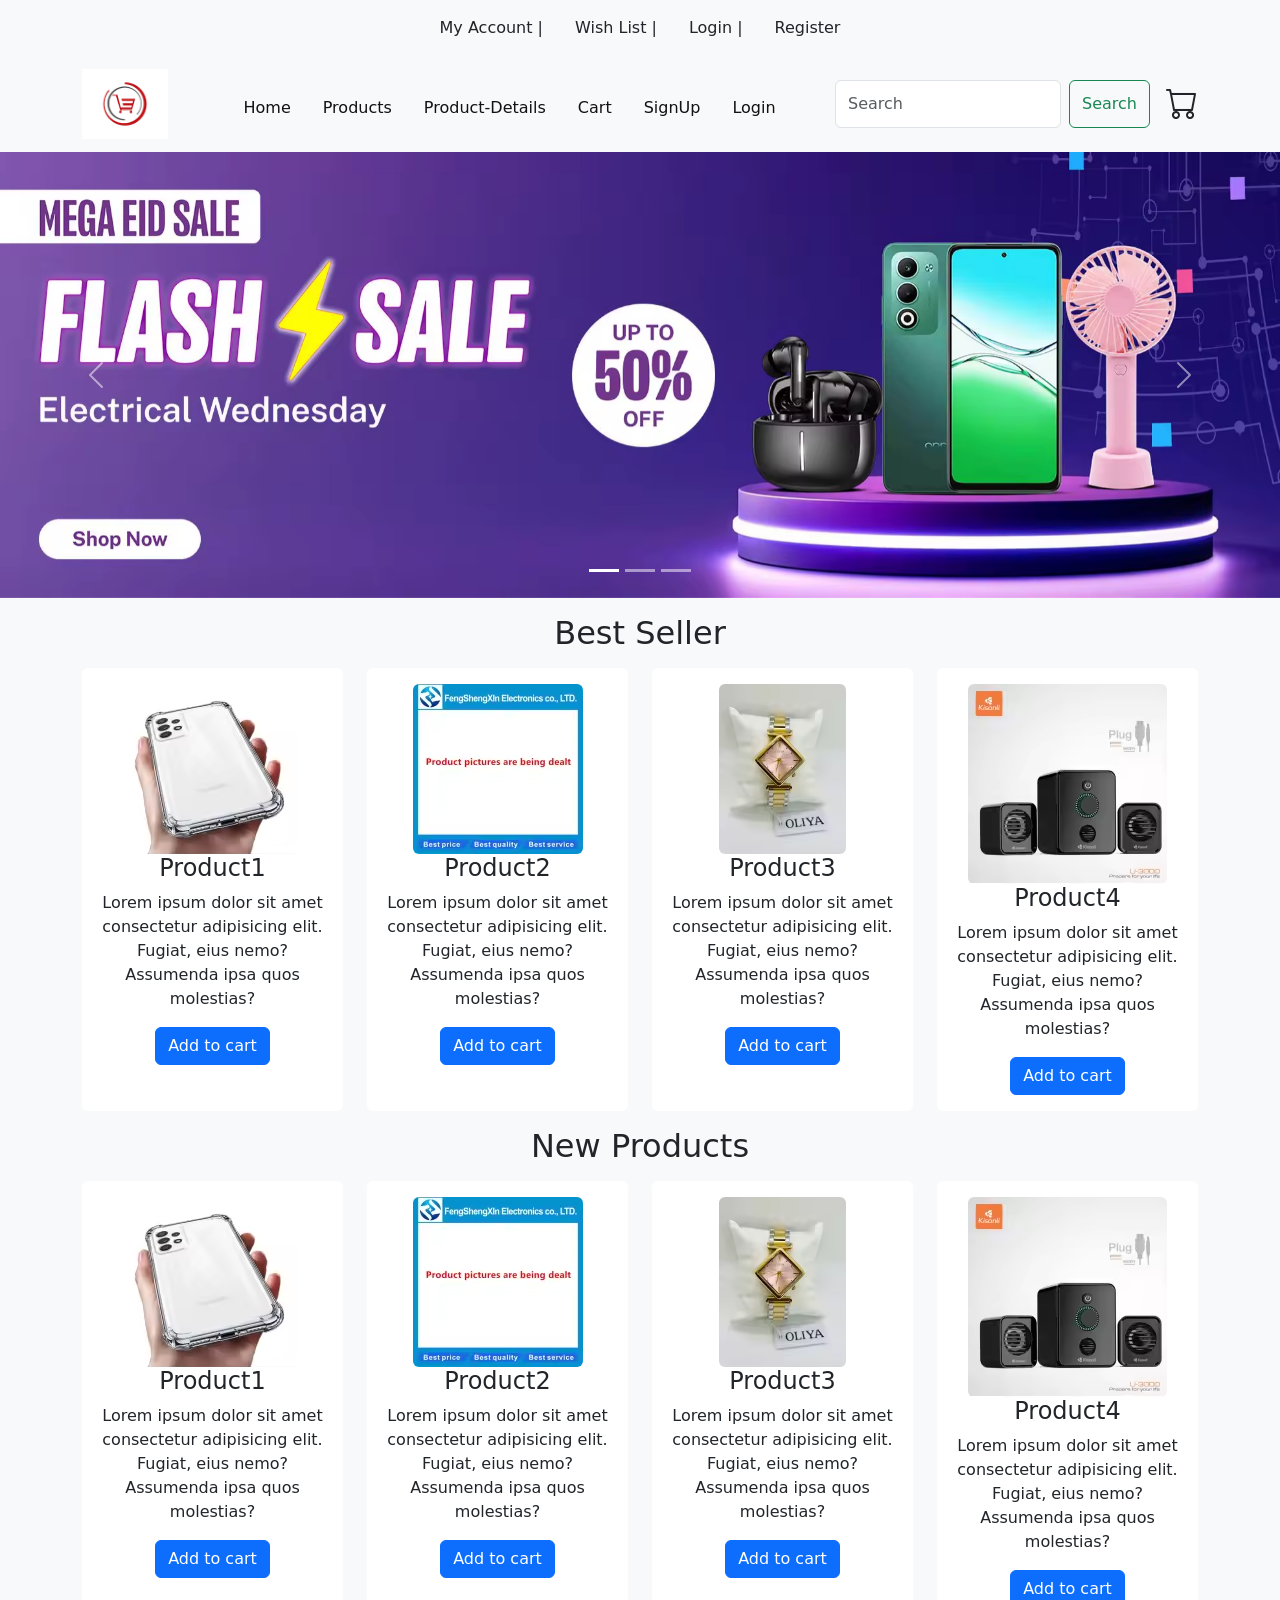
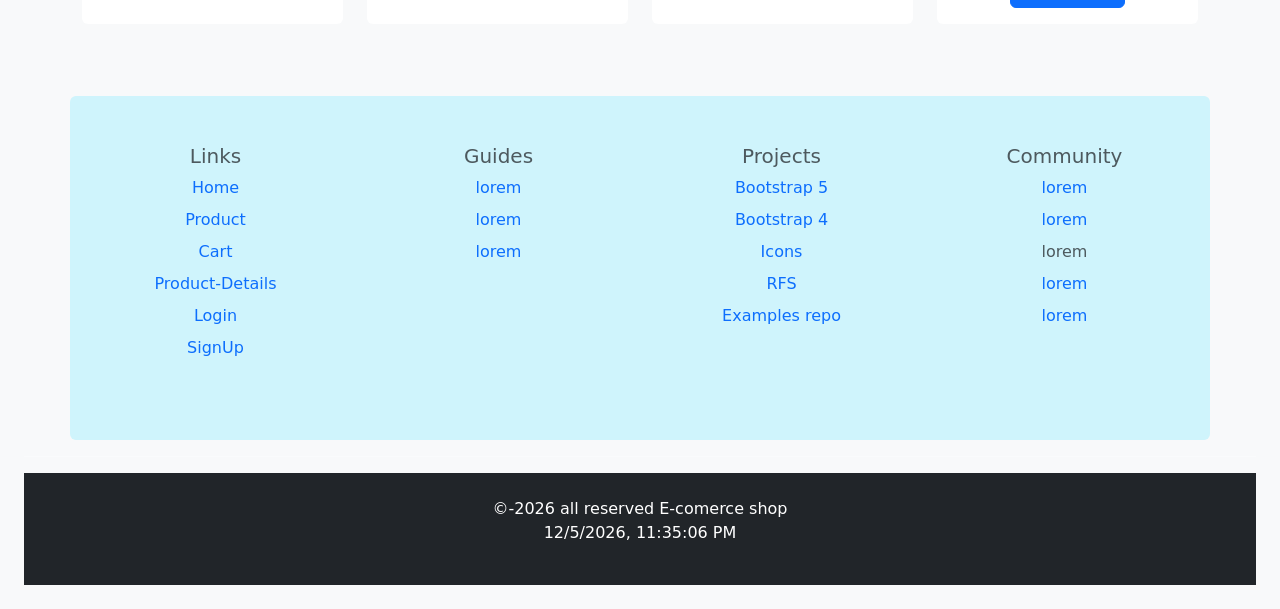
==== index.html @ 4bccac6c "first commit" ====
<!doctype html>
<html lang="en">

<head>
    <meta charset="utf-8">
    <meta name="viewport" content="width=device-width, initial-scale=1">
    <title>E-comerce Web-page</title>
    <link href="https://cdn.jsdelivr.net/npm/bootstrap@5.3.8/dist/css/bootstrap.min.css" rel="stylesheet"
        integrity="sha384-sRIl4kxILFvY47J16cr9ZwB07vP4J8+LH7qKQnuqkuIAvNWLzeN8tE5YBujZqJLB" crossorigin="anonymous">
    <link rel="stylesheet" href="https://cdn.jsdelivr.net/npm/bootstrap-icons@1.13.1/font/bootstrap-icons.min.css">
    <link rel="stylesheet" href="Assets/css/bootstrap.min.css">
    <link rel="stylesheet" href="Assets/css/style.css">
</head>

<body class="bg-light">
    <header>

        <!--Topbar -->
        <ul class="nav justify-content-center py-2">
            <li class="nav-item"><a href="#" class="nav-link text-dark">My Account |</a></li>
            <li class="nav-item"><a href="#" class="nav-link text-dark">Wish List |</a></li>
            <li class="nav-item"><a href="#" class="nav-link text-dark">Login |</a></li>
            <li class="nav-item"><a href="#" class="nav-link text-dark">Register </a></li>
        </ul>

        <!--Main Menubar-->
        <nav class="navbar navbar-expand-lg">
            <div class="container">

                <a class="navbar-brand" href="#"><img height="70px" src="Assets/images/logo.png" alt="logo"></a>

                <button class="navbar-toggler" type="button" data-bs-toggle="collapse"
                    data-bs-target="#navbarSupportedContent" aria-controls="navbarSupportedContent"
                    aria-expanded="false" aria-label="Toggle navigation">
                    <span class="navbar-toggler-icon"></span>
                </button>
                <div class="collapse navbar-collapse" id="navbarSupportedContent">
                    <ul class="navbar-nav m-auto mb-2 mb-lg-0 gap-3">
                        <li class="nav-item">
                            <a class="nav-link" aria-current="page" href="index.html">Home</a>
                        </li>
                        <li class="nav-item">
                            <a class="nav-link" href="Product.html">Products</a>
                        </li>
                        <li class="nav-item">
                            <a class="nav-link" href="Product_details.html">Product-Details</a>
                        </li>
                        <li class="nav-item">
                            <a class="nav-link" href="cart.html">Cart</a>
                        </li>
                        <li class="nav-item">
                            <a class="nav-link" href="Signup.html">SignUp</a>
                        </li>
                        <li class="nav-item">
                            <a class="nav-link" href="Login.html">Login</a>
                        </li>


                    </ul>
                    <form class="d-flex" role="search">
                        <input class="form-control me-2" type="search" placeholder="Search" aria-label="Search" />
                        <button class="btn btn-outline-success" type="submit">Search</button>
                        <a href="cart.html" class="text-dark"><i class="bi bi-cart ms-3 fs-2"></i></a>
                    </form>
                </div>
            </div>
        </nav>

    </header>

    <!--Hero Section-->
    <div id="carouselExampleIndicators" class="carousel slide">
        <div class="carousel-indicators">
            <button type="button" data-bs-target="#carouselExampleIndicators" data-bs-slide-to="0" class="active"
                aria-current="true" aria-label="Slide 1"></button>
            <button type="button" data-bs-target="#carouselExampleIndicators" data-bs-slide-to="1"
                aria-label="Slide 2"></button>
            <button type="button" data-bs-target="#carouselExampleIndicators" data-bs-slide-to="2"
                aria-label="Slide 3"></button>
        </div>
        <div class="carousel-inner">
            <div class="carousel-item active">
                <img src="Assets/images/Banner.jpg" class="d-block w-100" alt="Banner">
            </div>
            <div class="carousel-item">
                <img src="Assets/images/Banner1.jpg" class="d-block w-100" alt="Banner">
            </div>
            <div class="carousel-item">
                <img src="Assets/images/Banner2.jpg" class="d-block w-100" alt="Banner">
            </div>
        </div>
        <button class="carousel-control-prev" type="button" data-bs-target="#carouselExampleIndicators"
            data-bs-slide="prev">
            <span class="carousel-control-prev-icon" aria-hidden="true"></span>
            <span class="visually-hidden">Previous</span>
        </button>
        <button class="carousel-control-next" type="button" data-bs-target="#carouselExampleIndicators"
            data-bs-slide="next">
            <span class="carousel-control-next-icon" aria-hidden="true"></span>
            <span class="visually-hidden">Next</span>
        </button>
    </div>

    <!--Best Seller Section-->
    <section class="container">
        <div class="row mt-3">
            <h2 class="text-center mb-3">Best Seller </h3>
                <div class="col-md-3">

                    <div class=" card-style text-center h-100 p-3 bg-white rounded">
                        <img class="rounded" src="Assets/images/product2.jpg" alt="Product">
                        <h4>Product1</h4>
                        <p>Lorem ipsum dolor sit amet consectetur adipisicing elit. Fugiat, eius nemo? Assumenda
                            ipsa quos molestias?</p>
                        <button class="btn btn-primary">Add to cart</button>
                    </div>
                </div>
                <div class="col-md-3">

                    <div class=" card-style text-center h-100 p-3 bg-white rounded">
                        <img class="rounded" src="Assets/images/product3.jpg" alt="Product">
                        <h4>Product2</h4>
                        <p>Lorem ipsum dolor sit amet consectetur adipisicing elit. Fugiat, eius nemo? Assumenda
                            ipsa quos molestias?</p>
                        <button class="btn btn-primary">Add to cart</button>
                    </div>
                </div>
                <div class="col-md-3">

                    <div class=" card-style text-center h-100 p-3 bg-white rounded">
                        <img class="rounded" src="Assets/images/product4.jpg" alt="Product">
                        <h4>Product3</h4>
                        <p>Lorem ipsum dolor sit amet consectetur adipisicing elit. Fugiat, eius nemo? Assumenda
                            ipsa quos molestias?</p>
                        <button class="btn btn-primary">Add to cart</button>
                    </div>
                </div>
                <div class="col-md-3">

                    <div class=" card-style text-center h-100 p-3 bg-white rounded">
                        <img class="rounded" src="Assets/images/product5.jpg" alt="Product">
                        <h4>Product4</h4>
                        <p>Lorem ipsum dolor sit amet consectetur adipisicing elit. Fugiat, eius nemo? Assumenda
                            ipsa quos molestias?</p>
                        <button class="btn btn-primary">Add to cart</button>
                    </div>
                </div>


        </div>
    </section>

    <!--New Product-->
    <section class="container">
        <div class="row mt-3">
            <h2 class="text-center mb-3">New Products </h3>
                <div class="col-md-3">

                    <div class=" card-style text-center h-100 p-3 bg-white rounded">
                        <img class="rounded" src="Assets/images/product2.jpg" alt="Product">
                        <h4>Product1</h4>
                        <p>Lorem ipsum dolor sit amet consectetur adipisicing elit. Fugiat, eius nemo? Assumenda
                            ipsa quos molestias?</p>
                        <button class="btn btn-primary">Add to cart</button>
                    </div>
                </div>
                <div class="col-md-3">

                    <div class=" card-style text-center h-100 p-3 bg-white rounded">
                        <img class="rounded" src="Assets/images/product3.jpg" alt="Product">
                        <h4>Product2</h4>
                        <p>Lorem ipsum dolor sit amet consectetur adipisicing elit. Fugiat, eius nemo? Assumenda
                            ipsa quos molestias?</p>
                        <button class="btn btn-primary">Add to cart</button>
                    </div>
                </div>
                <div class="col-md-3">

                    <div class=" card-style text-center h-100 p-3 bg-white rounded">
                        <img class="rounded" src="Assets/images/product4.jpg" alt="Product">
                        <h4>Product3</h4>
                        <p>Lorem ipsum dolor sit amet consectetur adipisicing elit. Fugiat, eius nemo? Assumenda
                            ipsa quos molestias?</p>
                        <button class="btn btn-primary">Add to cart</button>
                    </div>
                </div>
                <div class="col-md-3">

                    <div class=" card-style text-center h-100 p-3 bg-white rounded">
                        <img class="rounded" src="Assets/images/product5.jpg" alt="Product">
                        <h4>Product4</h4>
                        <p>Lorem ipsum dolor sit amet consectetur adipisicing elit. Fugiat, eius nemo? Assumenda
                            ipsa quos molestias?</p>
                        <button class="btn btn-primary">Add to cart</button>
                    </div>
                </div>


        </div>
    </section>




    <footer class="text-center  text-white p-4 mt-5">
        <!--Big Footer Section-->

        <div class="container rounded py-4 py-md-5 px-4 px-md-3 text-body-secondary bg-info-subtle">
            <div class="row">
                <div class="col-6 col-lg-3 mb-3">
                    <h5>Links</h5>
                    <ul class="list-unstyled">
                        <li class="mb-2"><a href="/">Home</a></li>

                        <li class="mb-2"><a href="Product.html">Product</a></li>
                        <li class="mb-2"><a href="cart.html">Cart</a></li>
                        <li class="mb-2"><a href="Product_details.html">Product-Details</a></li>
                        <li class="mb-2"><a href="Login.html">Login</a></li>
                        <li class="mb-2"><a href="Signup.html">SignUp</a></li>
                    </ul>
                </div>
                <div class="col-6 col-lg-3 mb-3">
                    <h5>Guides</h5>
                    <ul class="list-unstyled">
                        <li class="mb-2"><a href="#">lorem</a></li>
                        <li class="mb-2"><a href="#">lorem</a></li>
                        <li class="mb-2"><a href="#">lorem</a></li>

                    </ul>
                </div>
                <div class="col-6 col-lg-3 mb-3">
                    <h5>Projects</h5>
                    <ul class="list-unstyled">
                        <li class="mb-2"> <a href="https://github.com/twbs/bootstrap" target="_blank"
                                rel="noopener">Bootstrap 5</a> </li>
                        <li class="mb-2"> <a href="https://github.com/twbs/bootstrap/tree/v4-dev" target="_blank"
                                rel="noopener">Bootstrap 4</a> </li>
                        <li class="mb-2"><a href="https://github.com/twbs/icons" target="_blank"
                                rel="noopener">Icons</a></li>
                        <li class="mb-2"><a href="https://github.com/twbs/rfs" target="_blank" rel="noopener">RFS</a>
                        </li>
                        <li class="mb-2"> <a href="https://github.com/twbs/examples" target="_blank"
                                rel="noopener">Examples repo</a> </li>
                    </ul>
                </div>
                <div class="col-6 col-lg-3 mb-3">
                    <h5>Community</h5>
                    <ul class="list-unstyled">
                        <li class="mb-2"> <a href="https://github.com/twbs/bootstrap/issues" target="_blank"
                                rel="noopener"> lorem</a> </li>
                        <li class="mb-2"> <a href="https://github.com/twbs/bootstrap/discussions" target="_blank"
                                rel="noopener"> lorem</a> </li>
                        <li class="mb-2"> <a href="https://github.com/sponsors/twbs" target="_blank" rel="noopener"></a>
                            lorem</a> </li>
                        <li class="mb-2"><a href="https://opencollective.com/bootstrap" target="_blank" rel="noopener">
                                lorem</a></li>
                        <li class="mb-2"> <a href="https://stackoverflow.com/questions/tagged/bootstrap-5"
                                target="_blank" rel="noopener"> lorem</a> </li>
                    </ul>
                </div>
            </div>
        </div>

        <hr>
        <!--Mini Footer Section-->
        <div class="bg-dark py-4">
            &copy;-2026 all reserved E-comerce shop
            <p id="time"></p>
        </div>

    </footer>
    <script src="Assets/js/script.js"></script>
    <script src="Assets/js/bootstrap.min.js"></script>
    <script src="https://cdn.jsdelivr.net/npm/bootstrap@5.3.8/dist/js/bootstrap.bundle.min.js"
        integrity="sha384-FKyoEForCGlyvwx9Hj09JcYn3nv7wiPVlz7YYwJrWVcXK/BmnVDxM+D2scQbITxI"
        crossorigin="anonymous"></script>
</body>

</html>
---- Assets/css/style.css ----
.img-style:hover {
    transform: scale(1.1);
    transition: 2s;
}

.navbar-nav a {
    color: rgb(19, 17, 17);
    font-weight: 35px;
}

.navbar ul li:hover {
    background: rgb(87, 238, 238);
    transform: scale(1.1);
    transition: 0.3s;
    border-radius: 10px;
}

.navbar ul li a:hover {
    color: blueviolet;
    text-decoration: underline;
}

.card-style:hover {
    transform: scale(1.1);
    transition: 2s;
    box-shadow: 0 0 15px rgba(0, 0, 0, 0.2);
}
.list-unstyled li a{
    text-decoration: none;
}
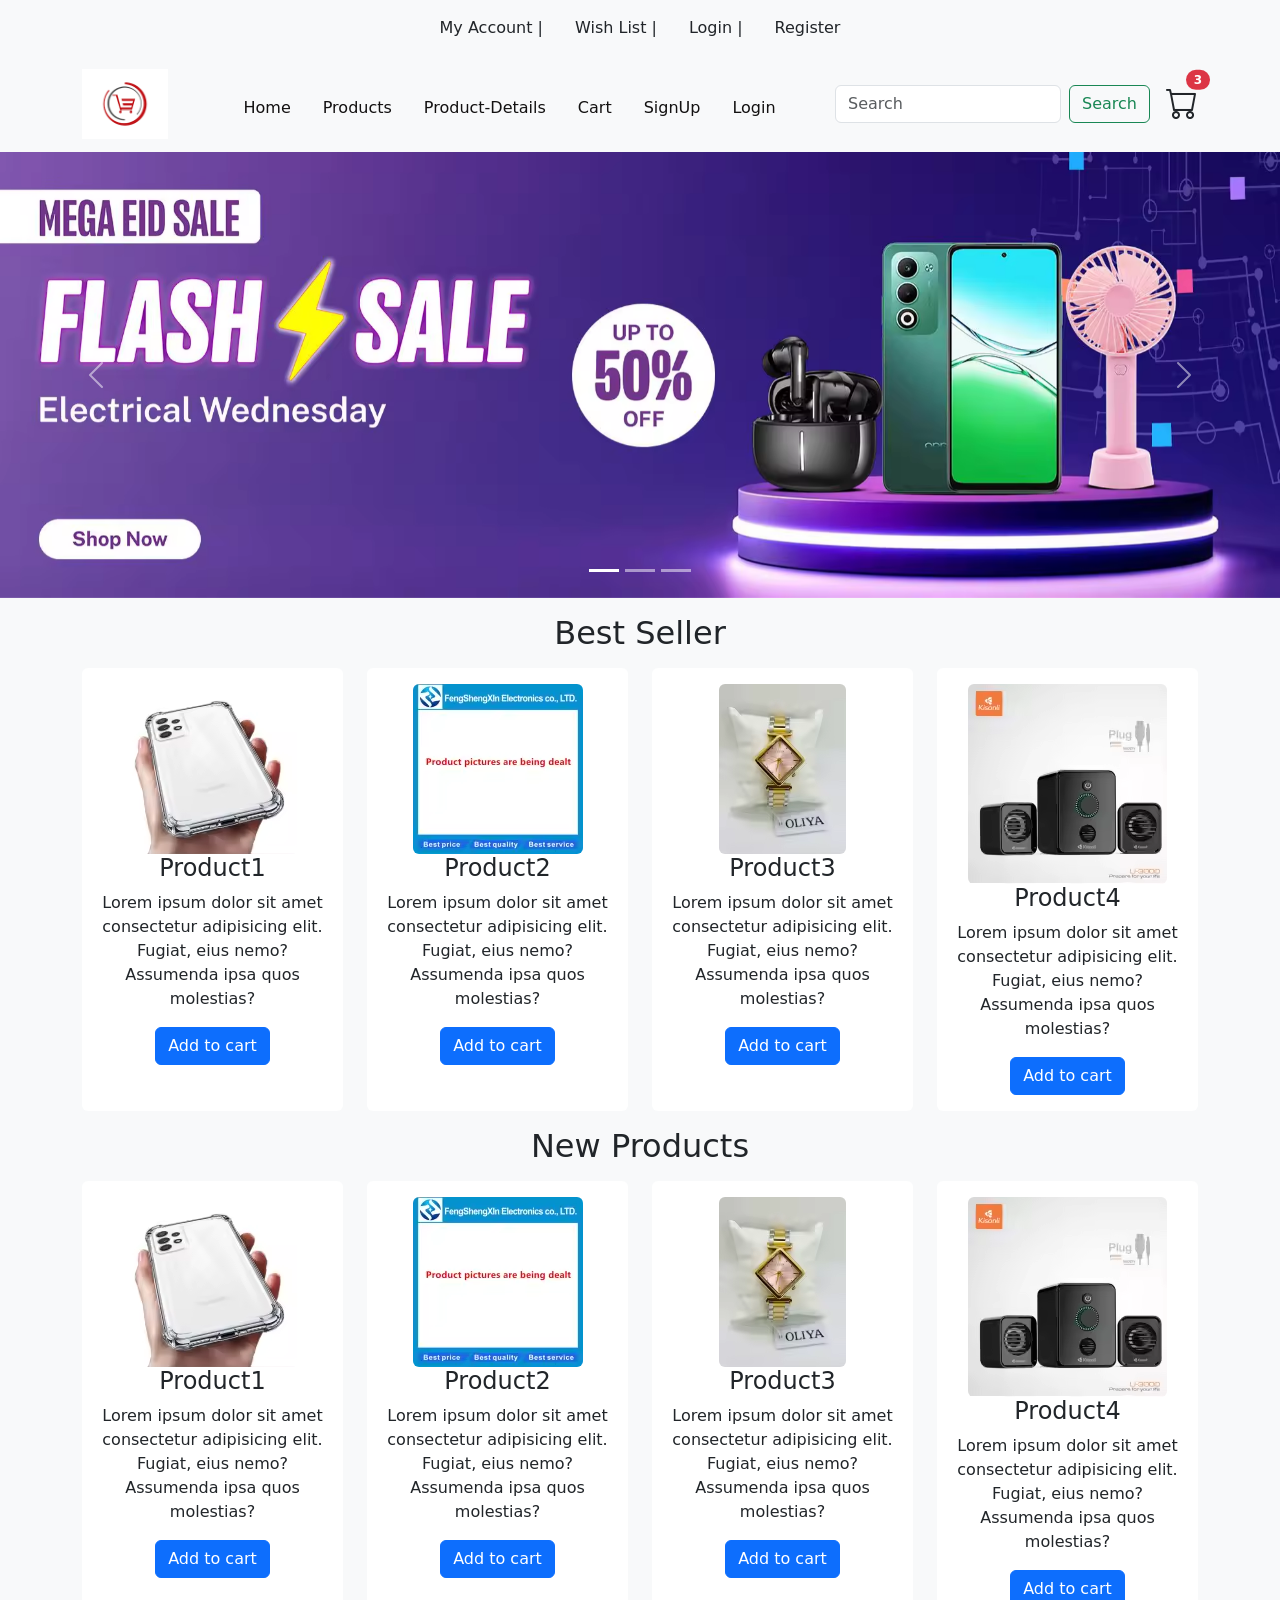
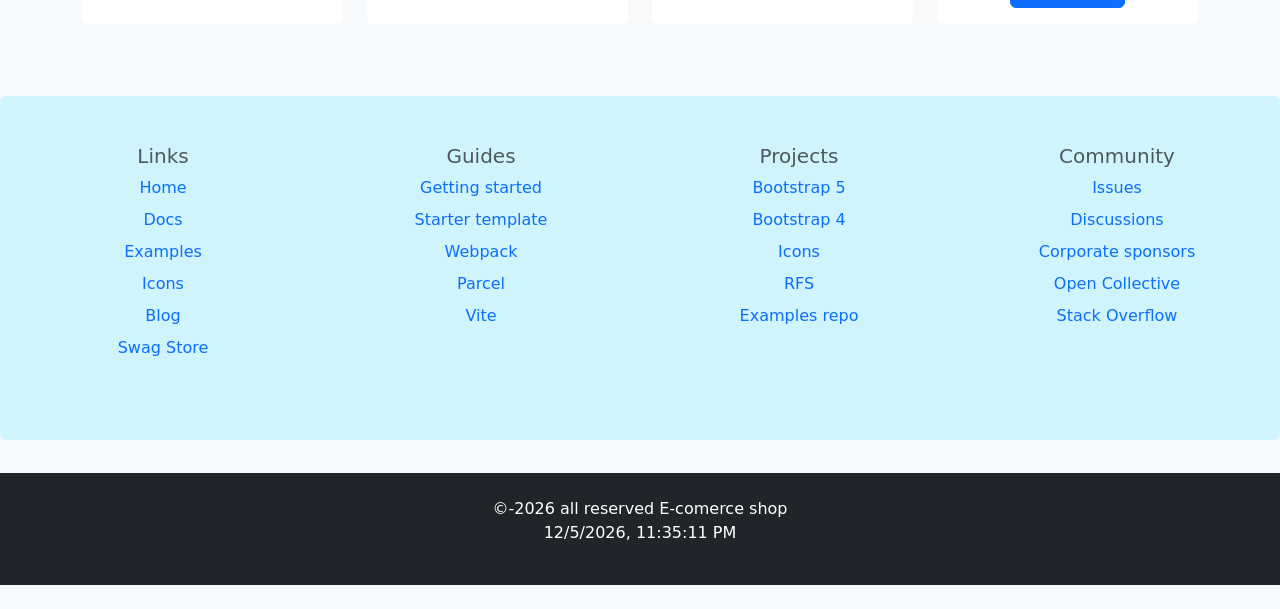
==== commit cc417793: "Added project files" ====
--- a/index.html
+++ b/index.html
@@ -57,11 +57,24 @@
 
 
                     </ul>
-                    <form class="d-flex" role="search">
-                        <input class="form-control me-2" type="search" placeholder="Search" aria-label="Search" />
-                        <button class="btn btn-outline-success" type="submit">Search</button>
-                        <a href="cart.html" class="text-dark"><i class="bi bi-cart ms-3 fs-2"></i></a>
-                    </form>
+               
+    <form class="d-flex align-items-center" role="search">
+        <input class="form-control me-2" type="search" placeholder="Search" aria-label="Search" />
+        
+        <button class="btn btn-outline-success" type="submit">
+            Search
+        </button>
+
+        <a href="#" class="text-dark position-relative ms-3">
+            <i class="bi bi-cart fs-2"></i>
+
+            <span class="position-absolute top-0 start-100 translate-middle badge rounded-pill bg-danger">
+                3
+            </span>
+        </a>
+    </form>
+
+
                 </div>
             </div>
         </nav>
@@ -200,32 +213,30 @@
     </section>
 
 
-
-
-    <footer class="text-center  text-white p-4 mt-5">
-        <!--Big Footer Section-->
-
-        <div class="container rounded py-4 py-md-5 px-4 px-md-3 text-body-secondary bg-info-subtle">
+    <footer class="text-center  text-white py-4 mt-5">
+
+        <div class=" rounded py-4 py-md-5 px-4 px-md-3 text-body-secondary bg-info-subtle">
             <div class="row">
                 <div class="col-6 col-lg-3 mb-3">
                     <h5>Links</h5>
                     <ul class="list-unstyled">
                         <li class="mb-2"><a href="/">Home</a></li>
-
-                        <li class="mb-2"><a href="Product.html">Product</a></li>
-                        <li class="mb-2"><a href="cart.html">Cart</a></li>
-                        <li class="mb-2"><a href="Product_details.html">Product-Details</a></li>
-                        <li class="mb-2"><a href="Login.html">Login</a></li>
-                        <li class="mb-2"><a href="Signup.html">SignUp</a></li>
+                        <li class="mb-2"><a href="/docs/5.3/">Docs</a></li>
+                        <li class="mb-2"><a href="/docs/5.3/examples">Examples</a></li>
+                        <li class="mb-2"><a href="https://icons.getbootstrap.com/">Icons</a></li>
+                        <li class="mb-2"><a href="https://blog.getbootstrap.com/">Blog</a></li>
+                        <li class="mb-2"><a href="https://cottonbureau.com/people/bootstrap" target="_blank"
+                                rel="noopener">Swag Store</a></li>
                     </ul>
                 </div>
                 <div class="col-6 col-lg-3 mb-3">
                     <h5>Guides</h5>
                     <ul class="list-unstyled">
-                        <li class="mb-2"><a href="#">lorem</a></li>
-                        <li class="mb-2"><a href="#">lorem</a></li>
-                        <li class="mb-2"><a href="#">lorem</a></li>
-
+                        <li class="mb-2"><a href="/docs/5.3/getting-started">Getting started</a></li>
+                        <li class="mb-2"><a href="/docs/5.3/examples/starter-template">Starter template</a></li>
+                        <li class="mb-2"><a href="/docs/5.3/getting-started/webpack">Webpack</a></li>
+                        <li class="mb-2"><a href="/docs/5.3/getting-started/parcel">Parcel</a></li>
+                        <li class="mb-2"><a href="/docs/5.3/getting-started/vite">Vite</a></li>
                     </ul>
                 </div>
                 <div class="col-6 col-lg-3 mb-3">
@@ -247,23 +258,22 @@
                     <h5>Community</h5>
                     <ul class="list-unstyled">
                         <li class="mb-2"> <a href="https://github.com/twbs/bootstrap/issues" target="_blank"
-                                rel="noopener"> lorem</a> </li>
+                                rel="noopener">Issues</a> </li>
                         <li class="mb-2"> <a href="https://github.com/twbs/bootstrap/discussions" target="_blank"
-                                rel="noopener"> lorem</a> </li>
-                        <li class="mb-2"> <a href="https://github.com/sponsors/twbs" target="_blank" rel="noopener"></a>
-                            lorem</a> </li>
-                        <li class="mb-2"><a href="https://opencollective.com/bootstrap" target="_blank" rel="noopener">
-                                lorem</a></li>
+                                rel="noopener">Discussions</a> </li>
+                        <li class="mb-2"> <a href="https://github.com/sponsors/twbs" target="_blank"
+                                rel="noopener">Corporate sponsors</a> </li>
+                        <li class="mb-2"><a href="https://opencollective.com/bootstrap" target="_blank"
+                                rel="noopener">Open Collective</a></li>
                         <li class="mb-2"> <a href="https://stackoverflow.com/questions/tagged/bootstrap-5"
-                                target="_blank" rel="noopener"> lorem</a> </li>
+                                target="_blank" rel="noopener">Stack Overflow</a> </li>
                     </ul>
                 </div>
             </div>
         </div>
 
         <hr>
-        <!--Mini Footer Section-->
-        <div class="bg-dark py-4">
+        <div class="container-fluide bg-dark py-4">
             &copy;-2026 all reserved E-comerce shop
             <p id="time"></p>
         </div>
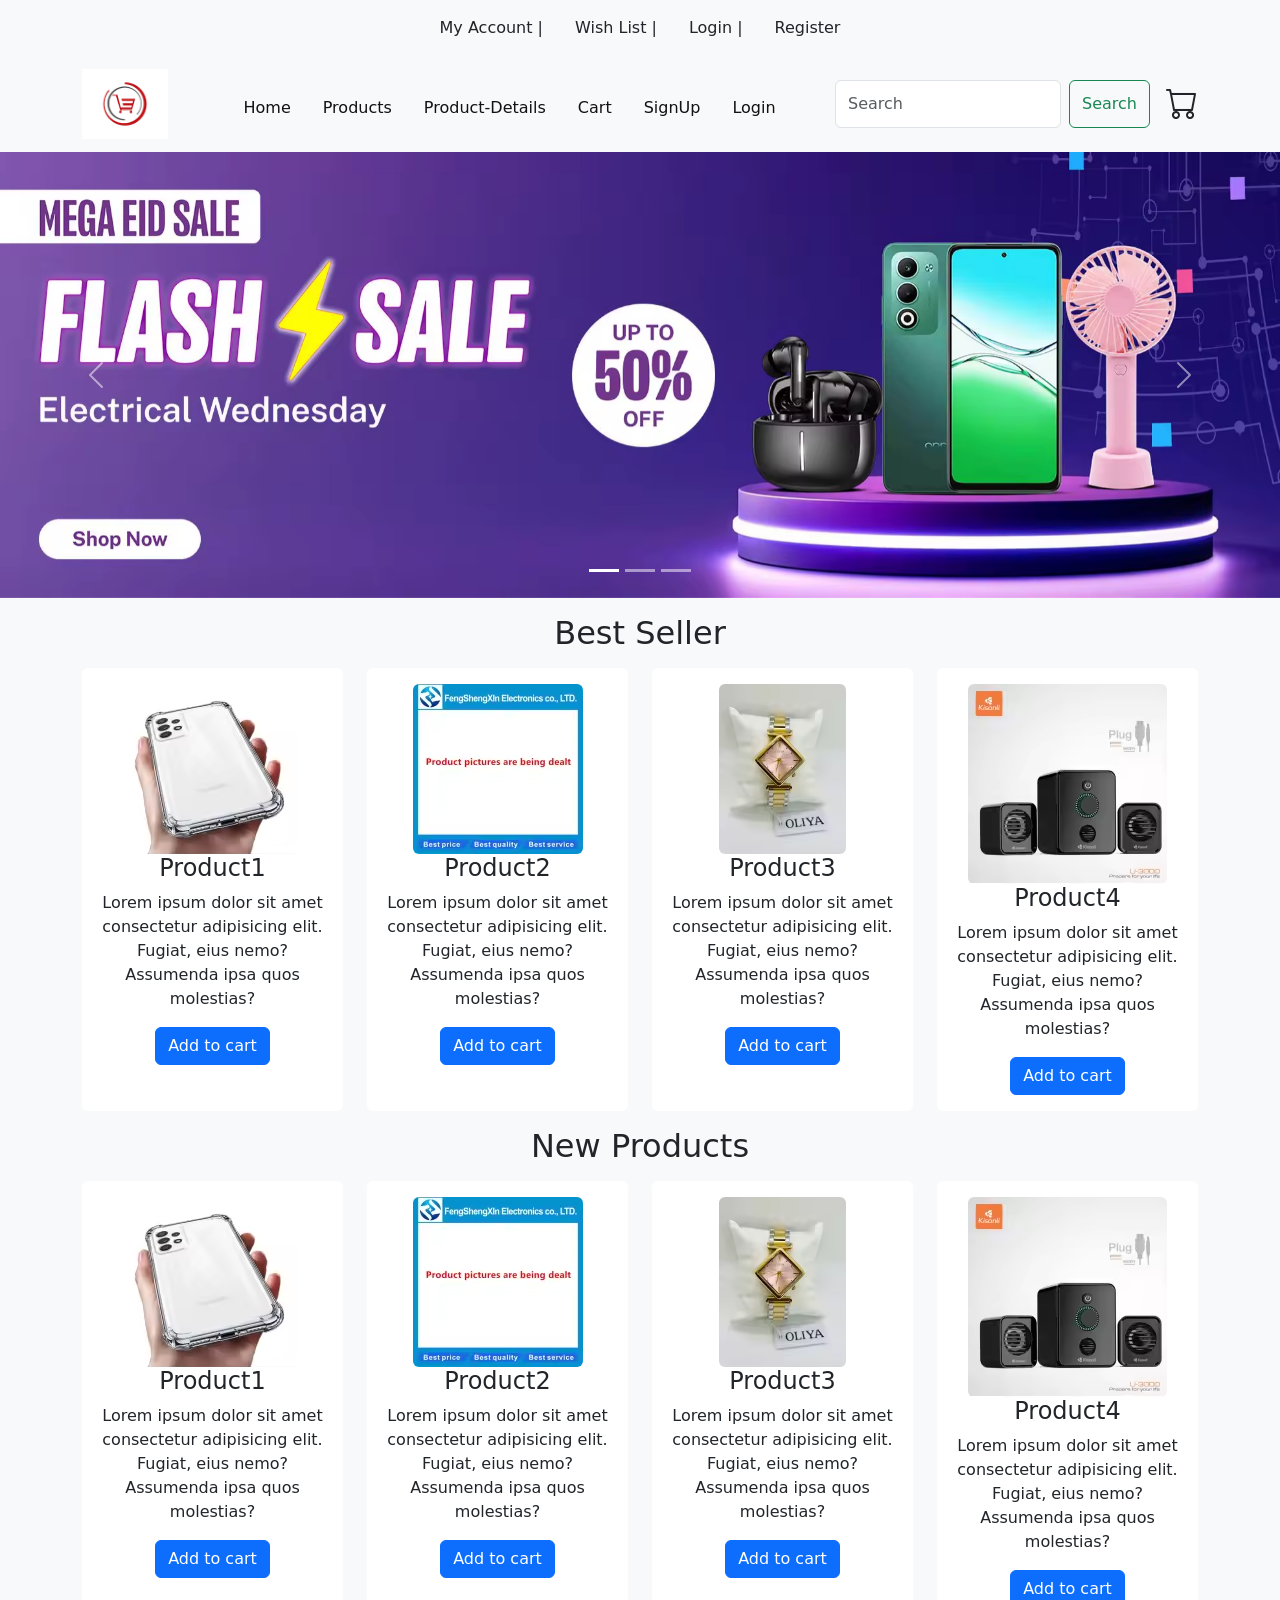
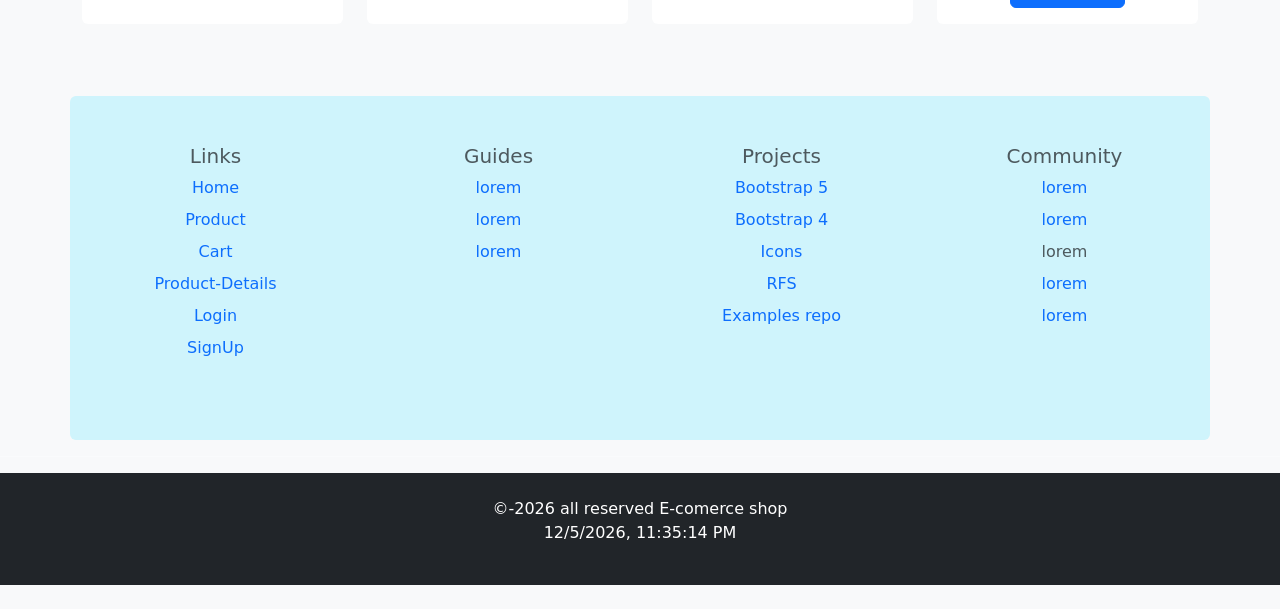
==== commit 95551e6d: "fix code problem login and sign up page" ====
--- a/index.html
+++ b/index.html
@@ -57,24 +57,11 @@
 
 
                     </ul>
-               
-    <form class="d-flex align-items-center" role="search">
-        <input class="form-control me-2" type="search" placeholder="Search" aria-label="Search" />
-        
-        <button class="btn btn-outline-success" type="submit">
-            Search
-        </button>
-
-        <a href="#" class="text-dark position-relative ms-3">
-            <i class="bi bi-cart fs-2"></i>
-
-            <span class="position-absolute top-0 start-100 translate-middle badge rounded-pill bg-danger">
-                3
-            </span>
-        </a>
-    </form>
-
-
+                    <form class="d-flex" role="search">
+                        <input class="form-control me-2" type="search" placeholder="Search" aria-label="Search" />
+                        <button class="btn btn-outline-success" type="submit">Search</button>
+                        <a href="cart.html" class="text-dark"><i class="bi bi-cart ms-3 fs-2"></i></a>
+                    </form>
                 </div>
             </div>
         </nav>
@@ -213,30 +200,32 @@
     </section>
 
 
+
+
     <footer class="text-center  text-white py-4 mt-5">
-
-        <div class=" rounded py-4 py-md-5 px-4 px-md-3 text-body-secondary bg-info-subtle">
+        <!--Big Footer Section-->
+
+        <div class="container rounded py-4 py-md-5 px-4 px-md-3 text-body-secondary bg-info-subtle">
             <div class="row">
                 <div class="col-6 col-lg-3 mb-3">
                     <h5>Links</h5>
                     <ul class="list-unstyled">
                         <li class="mb-2"><a href="/">Home</a></li>
-                        <li class="mb-2"><a href="/docs/5.3/">Docs</a></li>
-                        <li class="mb-2"><a href="/docs/5.3/examples">Examples</a></li>
-                        <li class="mb-2"><a href="https://icons.getbootstrap.com/">Icons</a></li>
-                        <li class="mb-2"><a href="https://blog.getbootstrap.com/">Blog</a></li>
-                        <li class="mb-2"><a href="https://cottonbureau.com/people/bootstrap" target="_blank"
-                                rel="noopener">Swag Store</a></li>
+
+                        <li class="mb-2"><a href="Product.html">Product</a></li>
+                        <li class="mb-2"><a href="cart.html">Cart</a></li>
+                        <li class="mb-2"><a href="Product_details.html">Product-Details</a></li>
+                        <li class="mb-2"><a href="Login.html">Login</a></li>
+                        <li class="mb-2"><a href="Signup.html">SignUp</a></li>
                     </ul>
                 </div>
                 <div class="col-6 col-lg-3 mb-3">
                     <h5>Guides</h5>
                     <ul class="list-unstyled">
-                        <li class="mb-2"><a href="/docs/5.3/getting-started">Getting started</a></li>
-                        <li class="mb-2"><a href="/docs/5.3/examples/starter-template">Starter template</a></li>
-                        <li class="mb-2"><a href="/docs/5.3/getting-started/webpack">Webpack</a></li>
-                        <li class="mb-2"><a href="/docs/5.3/getting-started/parcel">Parcel</a></li>
-                        <li class="mb-2"><a href="/docs/5.3/getting-started/vite">Vite</a></li>
+                        <li class="mb-2"><a href="#">lorem</a></li>
+                        <li class="mb-2"><a href="#">lorem</a></li>
+                        <li class="mb-2"><a href="#">lorem</a></li>
+
                     </ul>
                 </div>
                 <div class="col-6 col-lg-3 mb-3">
@@ -258,22 +247,23 @@
                     <h5>Community</h5>
                     <ul class="list-unstyled">
                         <li class="mb-2"> <a href="https://github.com/twbs/bootstrap/issues" target="_blank"
-                                rel="noopener">Issues</a> </li>
+                                rel="noopener"> lorem</a> </li>
                         <li class="mb-2"> <a href="https://github.com/twbs/bootstrap/discussions" target="_blank"
-                                rel="noopener">Discussions</a> </li>
-                        <li class="mb-2"> <a href="https://github.com/sponsors/twbs" target="_blank"
-                                rel="noopener">Corporate sponsors</a> </li>
-                        <li class="mb-2"><a href="https://opencollective.com/bootstrap" target="_blank"
-                                rel="noopener">Open Collective</a></li>
+                                rel="noopener"> lorem</a> </li>
+                        <li class="mb-2"> <a href="https://github.com/sponsors/twbs" target="_blank" rel="noopener"></a>
+                            lorem</a> </li>
+                        <li class="mb-2"><a href="https://opencollective.com/bootstrap" target="_blank" rel="noopener">
+                                lorem</a></li>
                         <li class="mb-2"> <a href="https://stackoverflow.com/questions/tagged/bootstrap-5"
-                                target="_blank" rel="noopener">Stack Overflow</a> </li>
+                                target="_blank" rel="noopener"> lorem</a> </li>
                     </ul>
                 </div>
             </div>
         </div>
 
         <hr>
-        <div class="container-fluide bg-dark py-4">
+        <!--Mini Footer Section-->
+        <div class="bg-dark py-4">
             &copy;-2026 all reserved E-comerce shop
             <p id="time"></p>
         </div>
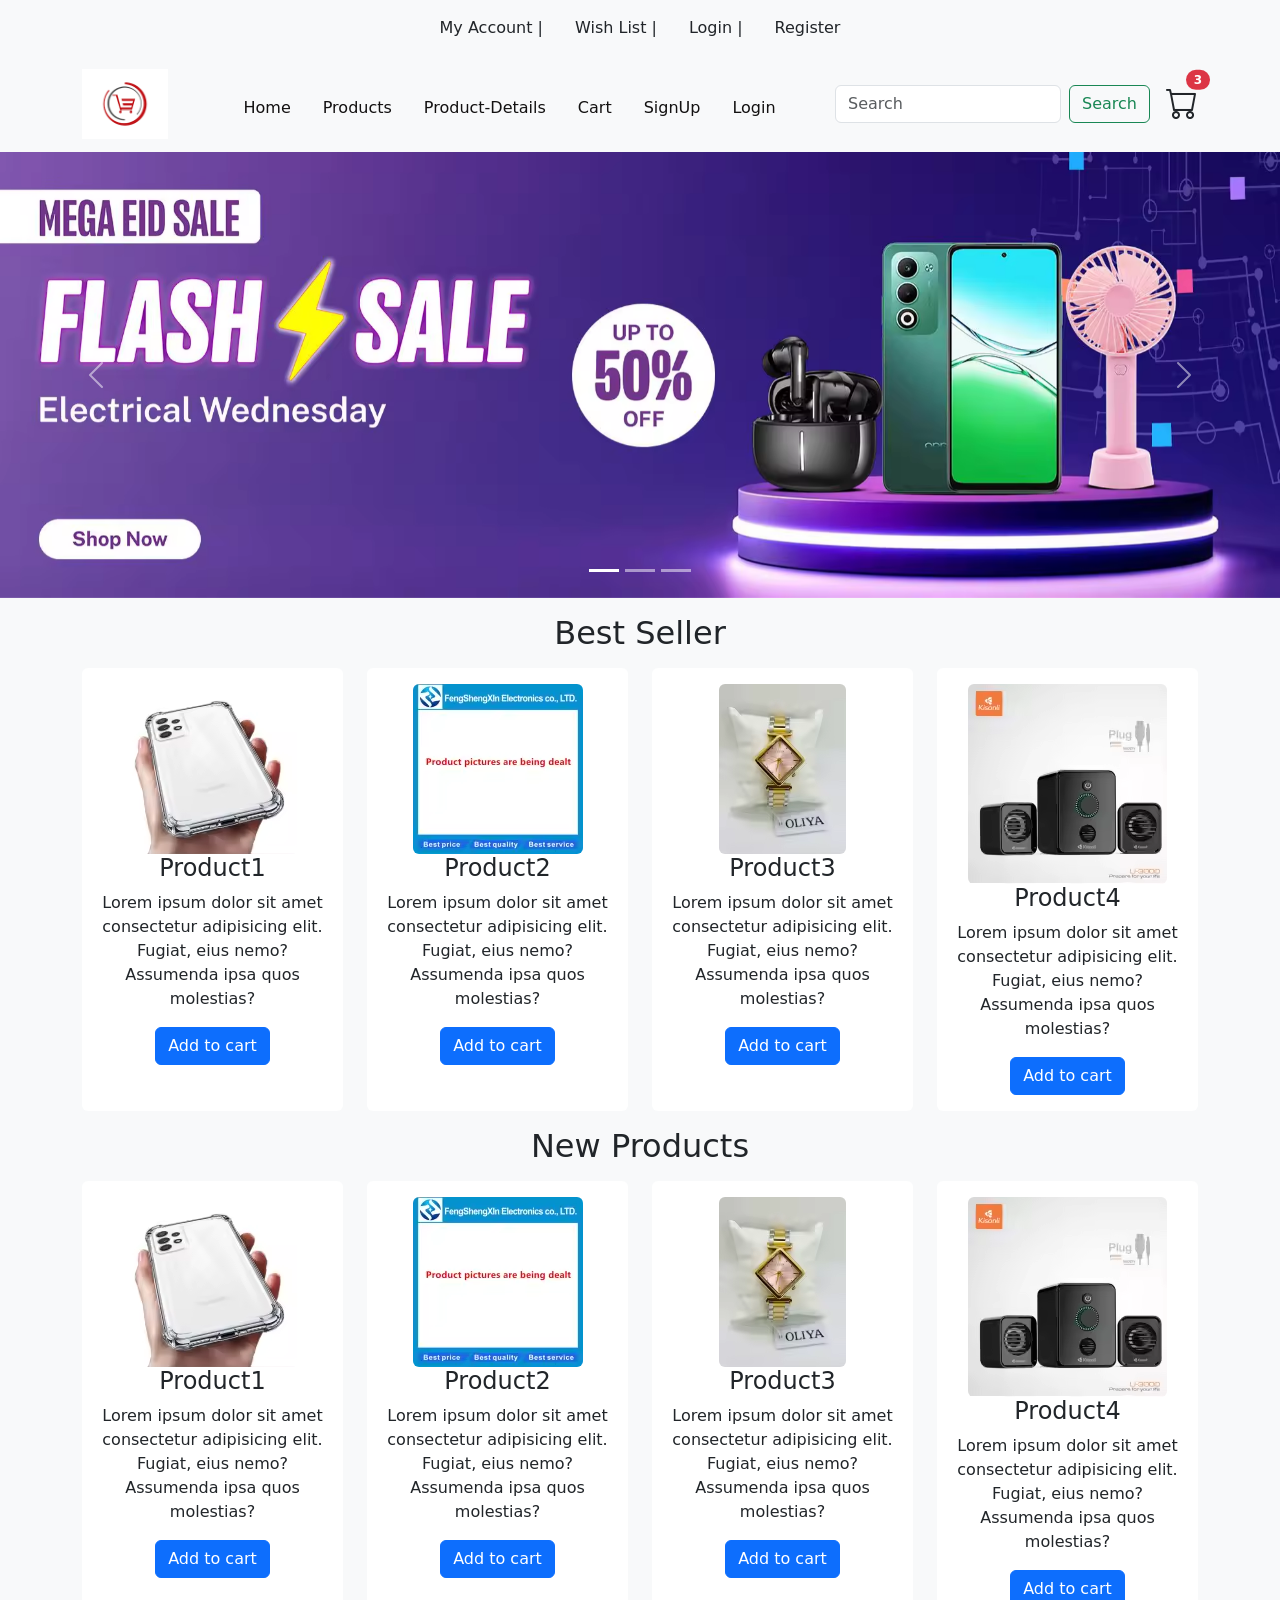
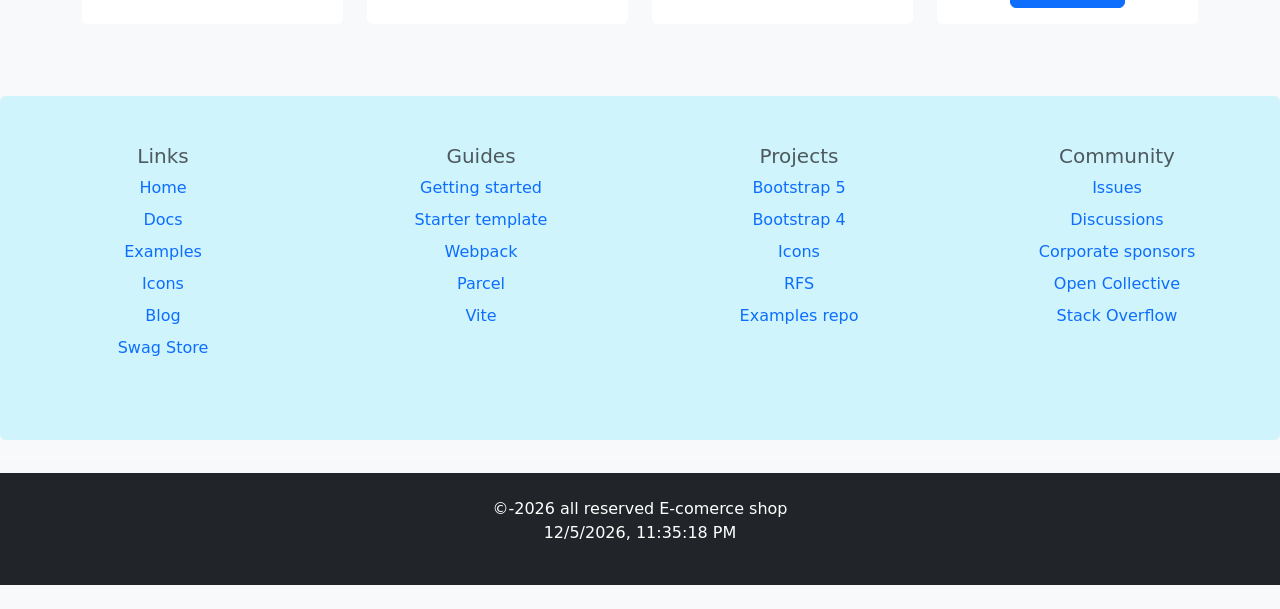
==== commit 134ef822: "fix footer" ====
--- a/index.html
+++ b/index.html
@@ -4,7 +4,7 @@
 <head>
     <meta charset="utf-8">
     <meta name="viewport" content="width=device-width, initial-scale=1">
-    <title>E-comerce Web-page</title>
+    <title>E-comerce Home-page</title>
     <link href="https://cdn.jsdelivr.net/npm/bootstrap@5.3.8/dist/css/bootstrap.min.css" rel="stylesheet"
         integrity="sha384-sRIl4kxILFvY47J16cr9ZwB07vP4J8+LH7qKQnuqkuIAvNWLzeN8tE5YBujZqJLB" crossorigin="anonymous">
     <link rel="stylesheet" href="https://cdn.jsdelivr.net/npm/bootstrap-icons@1.13.1/font/bootstrap-icons.min.css">
@@ -57,11 +57,24 @@
 
 
                     </ul>
-                    <form class="d-flex" role="search">
-                        <input class="form-control me-2" type="search" placeholder="Search" aria-label="Search" />
-                        <button class="btn btn-outline-success" type="submit">Search</button>
-                        <a href="cart.html" class="text-dark"><i class="bi bi-cart ms-3 fs-2"></i></a>
-                    </form>
+               
+    <form class="d-flex align-items-center" role="search">
+        <input class="form-control me-2" type="search" placeholder="Search" aria-label="Search" />
+        
+        <button class="btn btn-outline-success" type="submit">
+            Search
+        </button>
+
+        <a href="#" class="text-dark position-relative ms-3">
+            <i class="bi bi-cart fs-2"></i>
+
+            <span class="position-absolute top-0 start-100 translate-middle badge rounded-pill bg-danger">
+                3
+            </span>
+        </a>
+    </form>
+
+
                 </div>
             </div>
         </nav>
@@ -200,32 +213,30 @@
     </section>
 
 
-
-
     <footer class="text-center  text-white py-4 mt-5">
-        <!--Big Footer Section-->
-
-        <div class="container rounded py-4 py-md-5 px-4 px-md-3 text-body-secondary bg-info-subtle">
+
+        <div class=" rounded py-4 py-md-5 px-md-3 text-body-secondary bg-info-subtle">
             <div class="row">
                 <div class="col-6 col-lg-3 mb-3">
                     <h5>Links</h5>
                     <ul class="list-unstyled">
                         <li class="mb-2"><a href="/">Home</a></li>
-
-                        <li class="mb-2"><a href="Product.html">Product</a></li>
-                        <li class="mb-2"><a href="cart.html">Cart</a></li>
-                        <li class="mb-2"><a href="Product_details.html">Product-Details</a></li>
-                        <li class="mb-2"><a href="Login.html">Login</a></li>
-                        <li class="mb-2"><a href="Signup.html">SignUp</a></li>
+                        <li class="mb-2"><a href="/docs/5.3/">Docs</a></li>
+                        <li class="mb-2"><a href="/docs/5.3/examples">Examples</a></li>
+                        <li class="mb-2"><a href="https://icons.getbootstrap.com/">Icons</a></li>
+                        <li class="mb-2"><a href="https://blog.getbootstrap.com/">Blog</a></li>
+                        <li class="mb-2"><a href="https://cottonbureau.com/people/bootstrap" target="_blank"
+                                rel="noopener">Swag Store</a></li>
                     </ul>
                 </div>
                 <div class="col-6 col-lg-3 mb-3">
                     <h5>Guides</h5>
                     <ul class="list-unstyled">
-                        <li class="mb-2"><a href="#">lorem</a></li>
-                        <li class="mb-2"><a href="#">lorem</a></li>
-                        <li class="mb-2"><a href="#">lorem</a></li>
-
+                        <li class="mb-2"><a href="/docs/5.3/getting-started">Getting started</a></li>
+                        <li class="mb-2"><a href="/docs/5.3/examples/starter-template">Starter template</a></li>
+                        <li class="mb-2"><a href="/docs/5.3/getting-started/webpack">Webpack</a></li>
+                        <li class="mb-2"><a href="/docs/5.3/getting-started/parcel">Parcel</a></li>
+                        <li class="mb-2"><a href="/docs/5.3/getting-started/vite">Vite</a></li>
                     </ul>
                 </div>
                 <div class="col-6 col-lg-3 mb-3">
@@ -247,23 +258,22 @@
                     <h5>Community</h5>
                     <ul class="list-unstyled">
                         <li class="mb-2"> <a href="https://github.com/twbs/bootstrap/issues" target="_blank"
-                                rel="noopener"> lorem</a> </li>
+                                rel="noopener">Issues</a> </li>
                         <li class="mb-2"> <a href="https://github.com/twbs/bootstrap/discussions" target="_blank"
-                                rel="noopener"> lorem</a> </li>
-                        <li class="mb-2"> <a href="https://github.com/sponsors/twbs" target="_blank" rel="noopener"></a>
-                            lorem</a> </li>
-                        <li class="mb-2"><a href="https://opencollective.com/bootstrap" target="_blank" rel="noopener">
-                                lorem</a></li>
+                                rel="noopener">Discussions</a> </li>
+                        <li class="mb-2"> <a href="https://github.com/sponsors/twbs" target="_blank"
+                                rel="noopener">Corporate sponsors</a> </li>
+                        <li class="mb-2"><a href="https://opencollective.com/bootstrap" target="_blank"
+                                rel="noopener">Open Collective</a></li>
                         <li class="mb-2"> <a href="https://stackoverflow.com/questions/tagged/bootstrap-5"
-                                target="_blank" rel="noopener"> lorem</a> </li>
+                                target="_blank" rel="noopener">Stack Overflow</a> </li>
                     </ul>
                 </div>
             </div>
         </div>
 
         <hr>
-        <!--Mini Footer Section-->
-        <div class="bg-dark py-4">
+        <div class="container-fluide bg-dark py-4">
             &copy;-2026 all reserved E-comerce shop
             <p id="time"></p>
         </div>
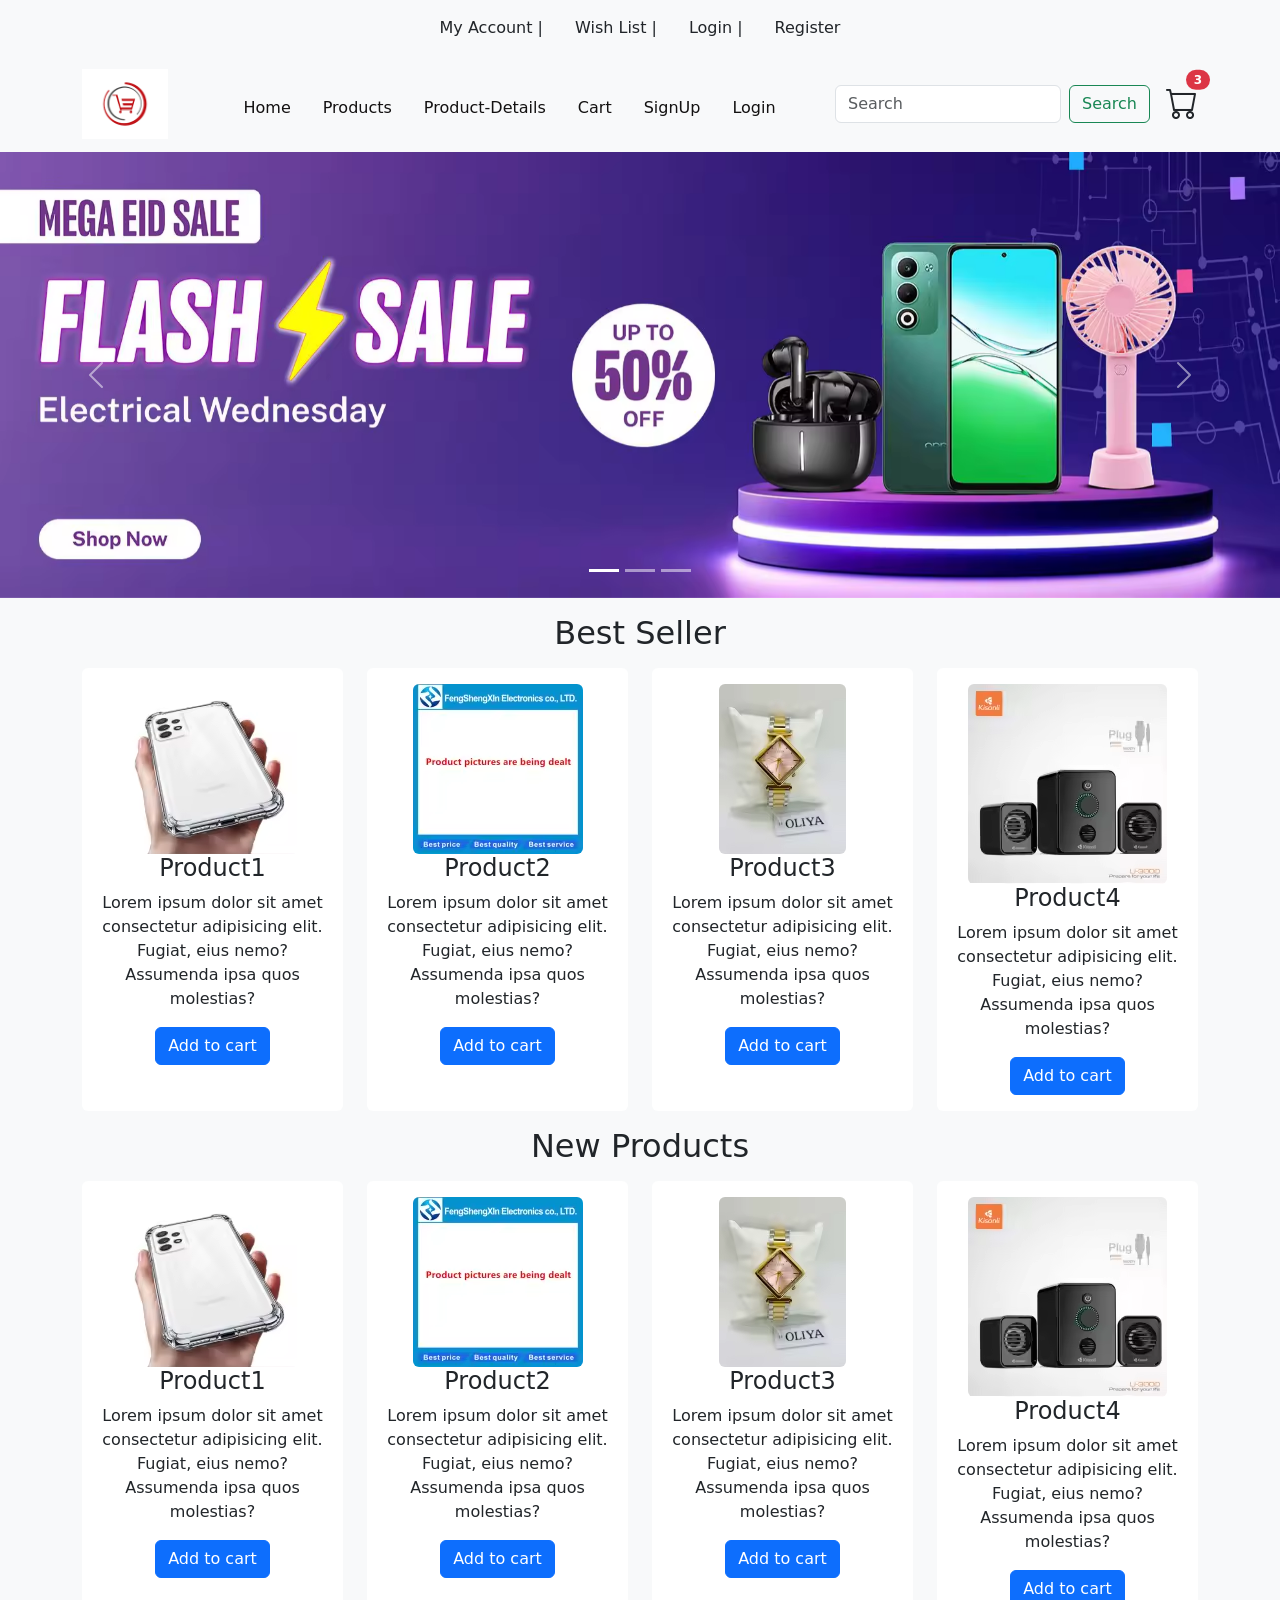
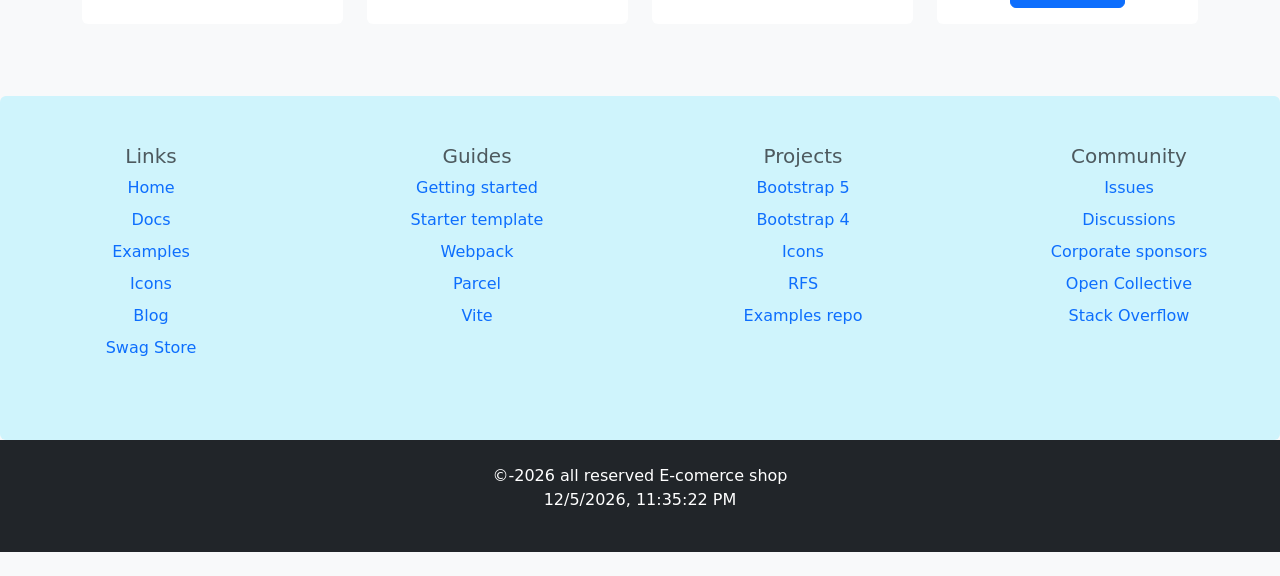
==== commit 0a103497: "update" ====
--- a/index.html
+++ b/index.html
@@ -159,7 +159,6 @@
                     </div>
                 </div>
 
-
         </div>
     </section>
 
@@ -215,7 +214,7 @@
 
     <footer class="text-center  text-white py-4 mt-5">
 
-        <div class=" rounded py-4 py-md-5 px-md-3 text-body-secondary bg-info-subtle">
+        <div class=" rounded py-4 py-md-5 text-body-secondary bg-info-subtle">
             <div class="row">
                 <div class="col-6 col-lg-3 mb-3">
                     <h5>Links</h5>
@@ -272,7 +271,6 @@
             </div>
         </div>
 
-        <hr>
         <div class="container-fluide bg-dark py-4">
             &copy;-2026 all reserved E-comerce shop
             <p id="time"></p>
